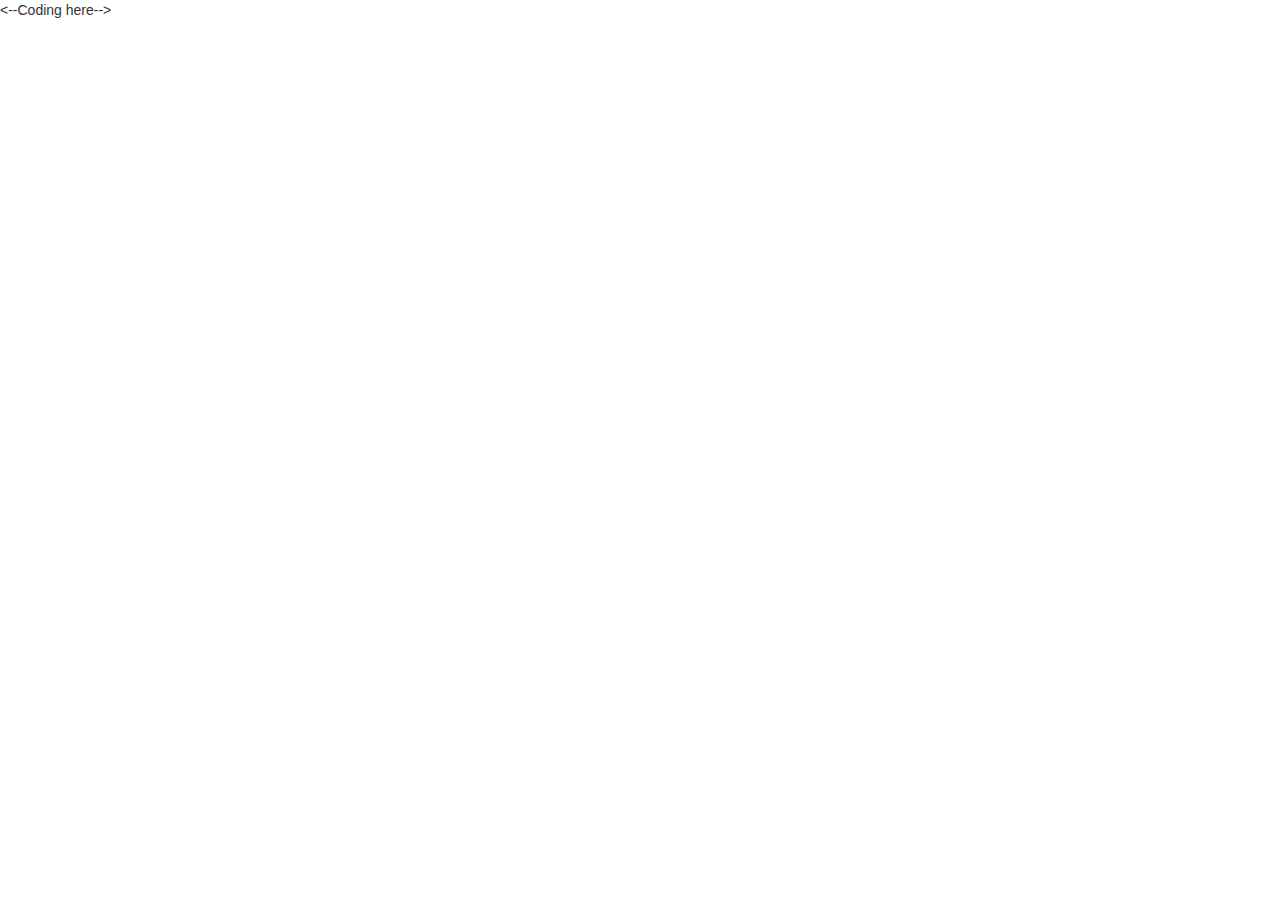
==== crm/landing.html @ 48f29cea "first commit" ====
<!DOCTYPE html>
<html lang="en">
<head>
<meta charset="UTF-8">
<meta name="viewport" content="width=device-width, initial-scale=1.0">
<meta http-equiv="X-UA-Compatible" content="ie=edge">
<meta name="Description" content="Enter your description here"/>
<link rel="stylesheet" href="https://cdnjs.cloudflare.com/ajax/libs/twitter-bootstrap/3.3.7/css/bootstrap.min.css">
<link rel="stylesheet" href="https://cdnjs.cloudflare.com/ajax/libs/font-awesome/5.15.4/css/all.min.css">
<link rel="stylesheet" href="css/landing.css">
<title>Title</title>
</head>
<body>
    <--Coding here-->

        



<script src="https://cdnjs.cloudflare.com/ajax/libs/jquery/3.5.1/jquery.min.js"></script>
<script src="https://cdnjs.cloudflare.com/ajax/libs/twitter-bootstrap/3.3.7/js/bootstrap.min.js"></script>
</body>
</html>
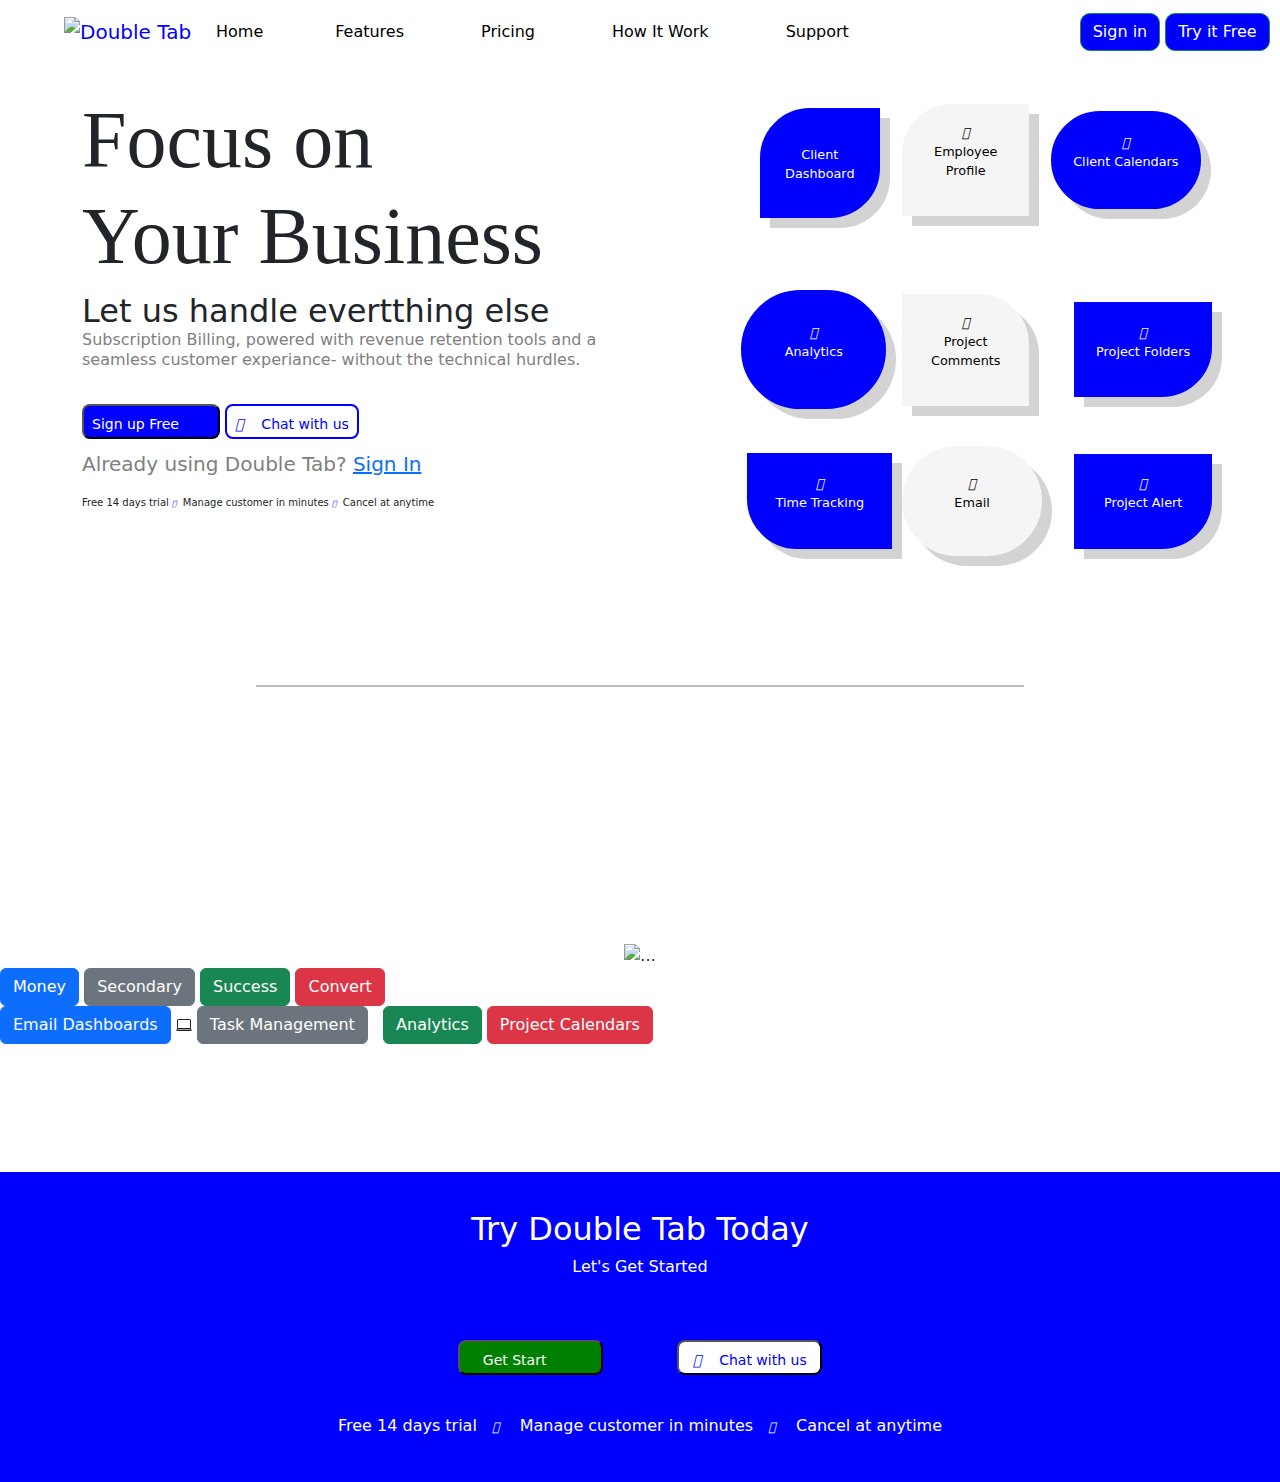
==== commit 6776227d: "marge commit" ====
--- a/crm/landing.html
+++ b/crm/landing.html
@@ -1,23 +1,256 @@
 <!DOCTYPE html>
 <html lang="en">
+
 <head>
-<meta charset="UTF-8">
-<meta name="viewport" content="width=device-width, initial-scale=1.0">
-<meta http-equiv="X-UA-Compatible" content="ie=edge">
-<meta name="Description" content="Enter your description here"/>
-<link rel="stylesheet" href="https://cdnjs.cloudflare.com/ajax/libs/twitter-bootstrap/3.3.7/css/bootstrap.min.css">
-<link rel="stylesheet" href="https://cdnjs.cloudflare.com/ajax/libs/font-awesome/5.15.4/css/all.min.css">
-<link rel="stylesheet" href="css/landing.css">
-<title>Title</title>
+    <meta charset="UTF-8">
+    <meta name="viewport" content="width=device-width, initial-scale=1.0">
+    <meta http-equiv="X-UA-Compatible" content="ie=edge">
+    <meta name="Description" content="Enter your description here" />
+    <link rel="stylesheet" href="https://cdnjs.cloudflare.com/ajax/libs/twitter-bootstrap/5.1.0/css/bootstrap.min.css">
+    <link rel="stylesheet" href="https://cdnjs.cloudflare.com/ajax/libs/font-awesome/5.15.4/css/all.min.css">
+    <link rel="stylesheet" href="css/landing.css">
+    <title>Title</title>
 </head>
+
 <body>
-    <--Coding here-->
-
-        
-
-
-
-<script src="https://cdnjs.cloudflare.com/ajax/libs/jquery/3.5.1/jquery.min.js"></script>
-<script src="https://cdnjs.cloudflare.com/ajax/libs/twitter-bootstrap/3.3.7/js/bootstrap.min.js"></script>
+    <!--Navigation Bar starts here-->
+    <nav class="navbar navbar-expand-lg navbar-dark" id="nav__bg-color">
+        <img src="images/Logo-1.png" style="margin-left: 5%;" class="navbar-brand" alt="Double Tab">
+
+        <div class="collapse navbar-collapse" id="navbarTogglerDemo02">
+            <ul class="navbar-nav mr-auto mt-2 mt-lg-0">
+                <li class="nav-item active">
+                    <a class="nav-link" href="landing.html">Home &nbsp; &nbsp;&nbsp; &nbsp; &nbsp; &nbsp; </a>
+                </li>
+                <li class="nav-item">
+                    <a class="nav-link" href="#">Features &nbsp; &nbsp; &nbsp; &nbsp; &nbsp; &nbsp;</a>
+                </li>
+                <li class="nav-item">
+                    <a class="nav-link" href="#">Pricing &nbsp; &nbsp; &nbsp; &nbsp; &nbsp; &nbsp;</a>
+                </li>
+                <li class="nav-item">
+                    <a class="nav-link" href="work.html">How It Work &nbsp; &nbsp; &nbsp; &nbsp; &nbsp;
+                        &nbsp;</a>
+                </li>
+                <li class="nav-item">
+                    <a class="nav-link" href="#">Support &nbsp; &nbsp; &nbsp; &nbsp; &nbsp; &nbsp;</a>
+                </li>
+            </ul>
+            <form style="padding: 0.5%; float: right; margin-left: auto; margin-right: 5px;"
+                class="form-inline my-2 my-lg-0 log-in">
+                <button class="btn btn-outline-success my-2 my-sm-0" id="btn__override" type="submit"
+                    onclick="window.location.href='index.html';">Sign
+                    in</button>
+                <button class="btn btn-outline-success my-2 my-sm-0" id="btn__override" type="submit"
+                    onclick="window.location.href='signup.html';">Try it
+                    Free</button>
+
+            </form>
+        </div>
+    </nav>
+    <!--Navigation Bar complete here-->
+
+
+    <!--Main Content Start here-->
+    <div class="container">
+
+        <div class="row">
+
+            <div class="col">
+
+                <b>
+                    <h1 class="content-h1" style="font-size: 5em;">Focus on<p>Your Business</p>
+                    </h1>
+                    <h4 style="line-height: 0.7; font-size: 2em;">Let us handle evertthing else</h4>
+                    <h6 style="color: gray;">Subscription Billing, powered with revenue retention tools and a <br>
+                        seamless customer experiance- without the technical hurdles.</h6>
+                </b>
+
+                <form class="form-footer">
+                    <button class="btn-content-signup" id="btn_start" type="submit">Sign up Free &nbsp; &nbsp;&nbsp;
+                        &nbsp; <i class="fa-solid fa-angles-right"></i></button>
+                    <button class="btn-content-chat" id="btn_start" type="submit"><i
+                            class="fa-solid fa-comment-dots"></i>
+                        &nbsp; &nbsp;Chat with us</button>
+                </form>
+                <h5 style="color: gray; line-height: 2.5;">Already using Double Tab? <a href="index.html"
+                        class="nav_link">Sign In</a></h5>
+                <h6 style="font-size: x-small;">Free 14 days trial&nbsp;<i class="fa-sharp fa-solid fa-circle fa-xs"
+                        style="color: blue;"></i></i>&nbsp;
+                    Manage customer in minutes&nbsp;<i class="fa-sharp fa-solid fa-circle fa-xs"
+                        style="color: blue;"></i>&nbsp;
+                    Cancel at anytime</h6>
+
+            </div>
+
+            <!--icon tabuler-->
+
+            <div class="col">
+
+                <table class="tbl-shape">
+
+                    <tr>
+                        <td>
+                            <div class="shape1">
+                                <p class="p-shape1"><i class="fa-regular fa-rectangle-list"></i>
+                                    <br>Client Dashboard
+                                </p>
+                            </div>
+                        </td>
+                        <td>
+                            <div class="shape2">
+                                <p class="p-shape2"><i class="fa-solid fa-user"></i>
+                                    <br>Employee Profile
+                                </p>
+                            </div>
+                        </td>
+                        <td>
+                            <div class="shape3">
+                                <p class="p-shape3"><i class="fa-regular fa-calendar"></i>
+                                    <br>Client Calendars
+                                </p>
+                            </div>
+                        </td>
+                    </tr>
+                    <tr>
+                        <td>
+                            <div class="shape4">
+                                <p class="p-shape4"><i class="fa-solid fa-chart-line"></i>
+                                    <br>Analytics
+                                </p>
+                            </div>
+                        </td>
+                        <td>
+                            <div class="shape6">
+                                <p class="p-shape6"><i class="fa-solid fa-comments"></i>
+                                    <br>Project Comments
+                                </p>
+                            </div>
+                        </td>
+                        <td>
+                            <div class="shape7">
+                                <p class="p-shape7"><i class="fa-solid fa-folder-open"></i>
+                                    <br>Project Folders
+                                </p>
+                            </div>
+                        </td>
+                    </tr>
+                    <tr>
+                        <td>
+                            <div class="shape8">
+                                <p class="p-shape8"><i class="fa-regular fa-clock"></i>
+                                    <br>Time Tracking
+                                </p>
+                            </div>
+                        </td>
+                        <td>
+                            <div class="shape9">
+                                <p class="p-shape9"><i class="fa-solid fa-envelope"></i>
+                                    <br>Email
+                                </p>
+                            </div>
+                        </td>
+                        <td>
+                            <div class="shape7">
+                                <p class="p-shape7"><i class="fa-regular fa-bell"></i>
+                                    <br>Project Alert
+                                </p>
+                            </div>
+                        </td>
+                    </tr>
+
+                </table>
+
+            </div>
+        </div>
+
+    </div>
+
+    <hr class="main-seprate">
+
+
+    <div class="text-center">
+        <img src="..." class="img-fluid" alt="...">
+
+    </div>
+
+    <div>
+        <button type="button" class="btn btn-primary">Money</button>
+        <button type="button" class="btn btn-secondary">Secondary</button>
+        <button type="button" class="btn btn-success">Success</button>
+        <button type="button" class="btn btn-danger">Convert</button>
+
+
+    </div>
+
+    <div>
+        <button type="button" class="btn btn-primary">Email Dashboards</button>
+        <svg xmlns="http://www.w3.org/2000/svg" width="16" height="16" fill="currentColor" class="bi bi-laptop"
+            viewBox="0 0 16 16">
+            <path
+                d="M13.5 3a.5.5 0 0 1 .5.5V11H2V3.5a.5.5 0 0 1 .5-.5h11zm-11-1A1.5 1.5 0 0 0 1 3.5V12h14V3.5A1.5 1.5 0 0 0 13.5 2h-11zM0 12.5h16a1.5 1.5 0 0 1-1.5 1.5h-13A1.5 1.5 0 0 1 0 12.5z" />
+        </svg>
+        <button type="button" class="btn btn-secondary">Task Management</button>
+        <i class="icofont-checked"></i>
+        &nbsp;
+        <button type="button" class="btn btn-success">Analytics</button>
+        <button type="button" class="btn btn-danger">Project Calendars</button>
+
+    </div>
+
+
+
+    <!--Main content ends here-->
+
+
+    <!--footer starts here-->
+    <footer class="container-footer">
+
+        <div class="container">
+            <div class="row">
+                <div class="col">
+                    <h2>Try Double Tab Today</h2>
+                </div>
+            </div>
+            <div class="row">
+                <div class="col">
+                    <h6>Let's Get Started</h6>
+                </div>
+            </div>
+            <div class="row">
+                <div class="col">
+                    <form class="form-footer">
+                        <button class="btn-start" id="btn_start" type="submit">Get Start &nbsp; &nbsp;&nbsp; &nbsp;
+                            <i class="fa-solid fa-angles-right"></i></button>
+                        <button class="btn-chat" id="btn_start" type="submit"><i class="fa-solid fa-comment-dots"></i>
+                            &nbsp; &nbsp;Chat with us</button>
+                    </form>
+                </div>
+            </div>
+            <div class="row">
+                <div class="col">
+                    <h3>&nbsp;&nbsp;</h3>
+                </div>
+            </div>
+            <div class="row">
+                <div class="col">
+                    <h6>Free 14 days trial&nbsp; &nbsp;<i class="fa-sharp fa-solid fa-circle fa-xs"></i></i>&nbsp;
+                        &nbsp;
+                        Manage customer in minutes&nbsp; &nbsp;<i class="fa-sharp fa-solid fa-circle fa-xs"></i>&nbsp;
+                        &nbsp;
+                        Cancel at anytime</h6>
+                </div>
+
+            </div>
+        </div>
+
+    </footer>
+    <!--Footer ends here-->
+
+    <script src="https://cdnjs.cloudflare.com/ajax/libs/popper.js/2.9.2/umd/popper.min.js"></script>
+    <script src="https://cdnjs.cloudflare.com/ajax/libs/twitter-bootstrap/5.1.0/js/bootstrap.min.js"></script>
+    <script src="https://kit.fontawesome.com/95e483b011.js" crossorigin="anonymous"></script>
 </body>
+
+
 </html>--- a/crm/css/landing.css
+++ b/crm/css/landing.css
@@ -0,0 +1,273 @@
+#btn__override {
+  background-color: blue;
+  color: white;
+  border-radius: 10px;
+
+}
+
+#nav__bg-color {
+  background-color: white;
+}
+
+.navbar-dark .navbar-brand {
+  color: blue;
+  width: 10%;
+  height: 5%;
+}
+
+.navbar-dark .navbar-nav .nav-link {
+  color: black;
+}
+
+.btn-form form {
+  padding: 0.5%;
+  float: right;
+  margin-right: 10px;
+  margin-left: auto;
+
+}
+
+.navbar-dark .navbar-nav .nav-link:focus,
+.navbar-dark .navbar-nav .nav-link:hover {
+  color: blue
+}
+
+
+
+
+footer {
+  display: flex;
+  background-color: blue;
+  color: #fff;
+  font-size: 1.5em;
+  text-align: center;
+  padding: 3%;
+  margin-top: 10%;
+}
+
+.btn-start {
+  background-color: green;
+  text-align: center;
+  color: #fff;
+  font-size: 14px;
+  border-radius: 8px;
+  height: 35px;
+  width: 13%;
+  margin-right: 6%;
+  padding: 8px;
+  justify-content: center;
+
+}
+
+.btn-chat {
+  background-color: #fff;
+  text-align: center;
+  color: blue;
+  font-size: 14px;
+  border-radius: 8px;
+  height: 35px;
+  width: 13%;
+  margin-top: 5%;
+  padding: 8px;
+  justify-content: center;
+}
+
+.btn-content-signup {
+  background-color: blue;
+  text-align: center;
+  color: white;
+  font-size: 14px;
+  border-radius: 8px;
+  height: 35px;
+  width: auto;
+  margin-top: 5%;
+  padding: 8px;
+  justify-content: center;
+
+}
+
+.btn-content-chat {
+  background-color: #fff;
+  text-align: center;
+  color: blue;
+  font-size: 14px;
+  border-radius: 8px;
+  height: 35px;
+  width: auto;
+  margin-top: 5%;
+  border: 2px solid blue;
+  padding: 8px;
+  justify-content: center;
+}
+
+.content-h1 {
+  font-family: Arial Rounded MT Bold;
+  margin-top: 5%;
+  font-size: 3em;
+}
+.shape1{
+  border-top-left-radius: 50px;
+  border-bottom-right-radius: 50px;
+  color: blue;
+  background-color: blue;
+  display: inline-block;
+  width: 100%;
+  height: 100%;
+  border: 5px solid blue;
+  box-shadow: 10px 10px lightgray;
+  margin: 15%;
+  margin-top: 20%;
+}
+.p-shape1{
+  text-align: center;
+  color: #fff;
+  font-size: 0.8em;
+  padding: 12%;
+}
+.shape2{
+ border-top-left-radius: 50px;
+  color: whitesmoke;
+  background-color: whitesmoke;
+  display: inline-block;
+  width: 100%;
+  height: 100%;
+  border: 5px solid whitesmoke;
+  box-shadow: 10px 10px lightgray;
+  margin: 30%;
+}
+.p-shape2{
+  text-align: center;
+  color: black;
+  font-size: 0.8em;
+  padding: 12%;
+}
+.shape3{
+  border-radius: 50px;
+  color: blue;
+  background-color: blue;
+  display: inline-block;
+  width: 130%;
+  height: 100%;
+  border: 5px solid blue;
+  box-shadow: 10px 10px lightgray;
+  margin-left: 50%;
+}
+.p-shape3{
+  text-align: center;
+  color: #fff;
+  font-size: 0.8em;
+  padding: 12%;
+}
+.shape4{
+  border-radius: 80px;
+  color: blue;
+  background-color: blue;
+  display: inline-block;
+  width: 120%;
+  height: 150%;
+  border: 20px solid blue;
+  box-shadow: 10px 10px lightgray;
+  margin-right: 15%;
+  margin-top: auto;
+}
+.p-shape4{
+  text-align: center;
+  color: #fff;
+  font-size: 0.8em;
+  padding: 12%;
+}
+.shape6{
+  border-top-right-radius: 50px;
+   color: whitesmoke;
+   background-color: whitesmoke;
+   display: inline-block;
+   width: 100%;
+   height: 100%;
+   border: 5px solid whitesmoke;
+   box-shadow: 10px 10px lightgray;
+   margin: 30%;
+}
+.p-shape6{
+   text-align: center;
+   color: black;
+   font-size: 0.8em;
+   padding: 12%;
+}
+.shape7{
+  border-bottom-right-radius: 50px;
+  color: blue;
+  background-color: blue;
+  display: inline-block;
+  width: 120%;
+  height: 100%;
+  border: 5px solid blue;
+  box-shadow: 10px 10px lightgray;
+  margin-left: 70%;
+}
+.p-shape7{
+  text-align: center;
+  color: #fff;
+  font-size: 0.8em;
+  padding: 12%;
+}
+.shape8{
+  border-bottom-left-radius: 50px;
+  color: blue;
+  background-color: blue;
+  display: inline-block;
+  width: 120%;
+  height: 100%;
+  border: 5px solid blue;
+  box-shadow: 10px 10px lightgray;
+  margin-left: 5%;
+}
+.p-shape8{
+  text-align: center;
+  color: #fff;
+  font-size: 0.8em;
+  padding: 12%;
+}
+.shape9{
+  border-radius: 80px;
+  color: whitesmoke;
+  background-color: whitesmoke;
+  display: inline-block;
+  width: 110%;
+  height: 130%;
+  border: 15px solid whitesmoke;
+  box-shadow: 10px 10px lightgray;
+  margin-left: 30%;
+  margin-top: auto;
+}
+.p-shape9{
+  text-align: center;
+  color: black;
+  font-size: 0.8em;
+  padding: 12%;
+}
+.tbl-shape{
+  border: 0px;
+  margin: auto;
+  align-items: center;
+}
+.main-seprate{
+  width: 60%;
+  margin: 20%;
+  padding: auto;
+  margin-top: 10%;
+  border: 1px solid black;
+  align-items: center;
+  color: black;
+  
+
+}
+
+
+=======
+$thumbnail-padding:                 .25rem;
+$thumbnail-bg:                      var(--#{$prefix}body-bg);
+$thumbnail-border-width:            var(--#{$prefix}border-width);
+$thumbnail-border-color:            var(--#{$prefix}border-color);
+$thumbnail-border-radius:           var(--#{$prefix}border-radius);
+$thumbnail-box-shadow:              var(--#{$prefix}box-shadow-sm);
+>>>>>>> e7ed9794b777ccdd6e9282e99cc94675d39581b0
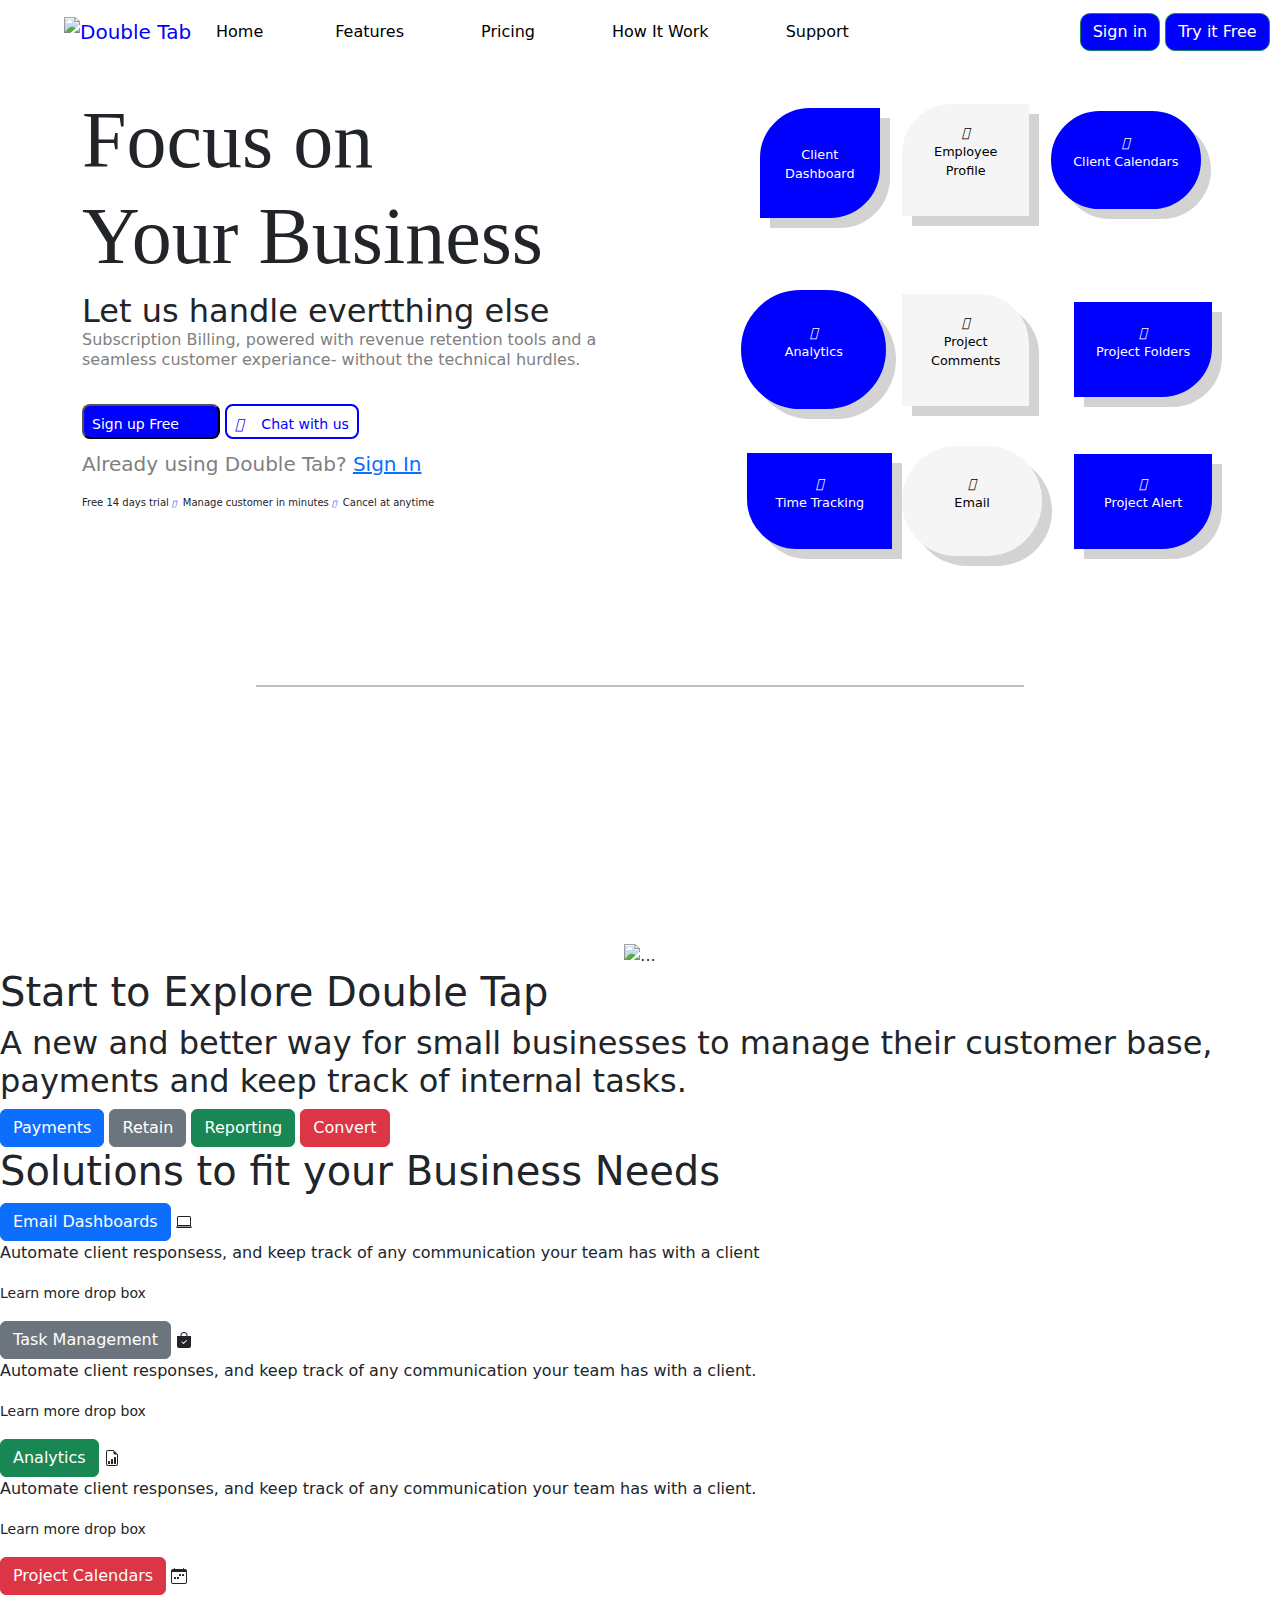
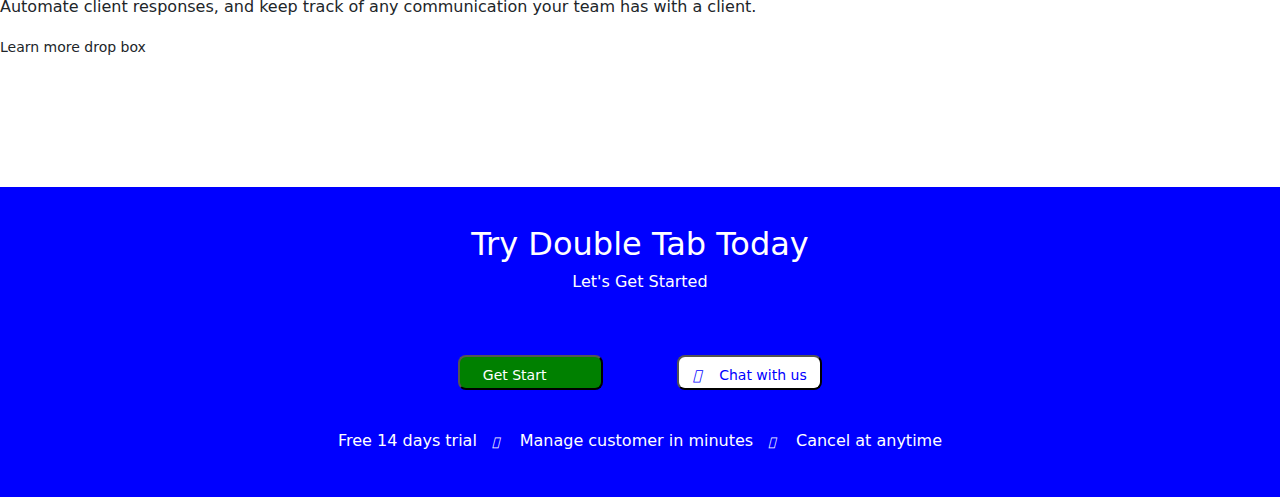
==== commit dda22114: "push4" ====
--- a/crm/landing.html
+++ b/crm/landing.html
@@ -175,27 +175,46 @@
     </div>
 
     <div>
-        <button type="button" class="btn btn-primary">Money</button>
-        <button type="button" class="btn btn-secondary">Secondary</button>
-        <button type="button" class="btn btn-success">Success</button>
+        <h1><Large>Start to Explore Double Tap </Large></h1>
+        <h2>A new and better way for small businesses to manage their customer base, payments and keep track of internal tasks.</small></h2>
+        <button type="button" class="btn btn-primary">Payments</button>
+        <button type="button" class="btn btn-secondary">Retain</button>
+        <button type="button" class="btn btn-success">Reporting</button>
         <button type="button" class="btn btn-danger">Convert</button>
 
 
     </div>
 
     <div>
+        <h1>Solutions to fit your Business Needs</h1>
         <button type="button" class="btn btn-primary">Email Dashboards</button>
         <svg xmlns="http://www.w3.org/2000/svg" width="16" height="16" fill="currentColor" class="bi bi-laptop"
             viewBox="0 0 16 16">
             <path
                 d="M13.5 3a.5.5 0 0 1 .5.5V11H2V3.5a.5.5 0 0 1 .5-.5h11zm-11-1A1.5 1.5 0 0 0 1 3.5V12h14V3.5A1.5 1.5 0 0 0 13.5 2h-11zM0 12.5h16a1.5 1.5 0 0 1-1.5 1.5h-13A1.5 1.5 0 0 1 0 12.5z" />
         </svg>
+        <p> Automate client responsess, and keep track of any communication your team has with a client</p>
+        <p><small>Learn more drop box </small></p>
         <button type="button" class="btn btn-secondary">Task Management</button>
-        <i class="icofont-checked"></i>
-        &nbsp;
+         <svg xmlns="http://www.w3.org/2000/svg" width="16" height="16" fill="currentColor" class="bi bi-bag-check-fill" viewBox="0 0 16 16">
+  <path fill-rule="evenodd" d="M10.5 3.5a2.5 2.5 0 0 0-5 0V4h5v-.5zm1 0V4H15v10a2 2 0 0 1-2 2H3a2 2 0 0 1-2-2V4h3.5v-.5a3.5 3.5 0 1 1 7 0zm-.646 5.354a.5.5 0 0 0-.708-.708L7.5 10.793 6.354 9.646a.5.5 0 1 0-.708.708l1.5 1.5a.5.5 0 0 0 .708 0l3-3z"/>
+</svg>
+        <p>Automate client responses, and keep track of any communication your team has with a client.</p>
+        <p><small>Learn more drop box </small></p>
         <button type="button" class="btn btn-success">Analytics</button>
+        <svg xmlns="http://www.w3.org/2000/svg" width="16" height="16" fill="currentColor" class="bi bi-file-earmark-bar-graph" viewBox="0 0 16 16">
+  <path d="M10 13.5a.5.5 0 0 0 .5.5h1a.5.5 0 0 0 .5-.5v-6a.5.5 0 0 0-.5-.5h-1a.5.5 0 0 0-.5.5v6zm-2.5.5a.5.5 0 0 1-.5-.5v-4a.5.5 0 0 1 .5-.5h1a.5.5 0 0 1 .5.5v4a.5.5 0 0 1-.5.5h-1zm-3 0a.5.5 0 0 1-.5-.5v-2a.5.5 0 0 1 .5-.5h1a.5.5 0 0 1 .5.5v2a.5.5 0 0 1-.5.5h-1z"/>
+  <path d="M14 14V4.5L9.5 0H4a2 2 0 0 0-2 2v12a2 2 0 0 0 2 2h8a2 2 0 0 0 2-2zM9.5 3A1.5 1.5 0 0 0 11 4.5h2V14a1 1 0 0 1-1 1H4a1 1 0 0 1-1-1V2a1 1 0 0 1 1-1h5.5v2z"/>
+</svg>
+        <p>Automate client responses, and keep track of any communication your team has with a client.</p>
+        <p><small>Learn more drop box </small></p>
         <button type="button" class="btn btn-danger">Project Calendars</button>
-
+        <svg xmlns="http://www.w3.org/2000/svg" width="16" height="16" fill="currentColor" class="bi bi-calendar-week" viewBox="0 0 16 16">
+  <path d="M11 6.5a.5.5 0 0 1 .5-.5h1a.5.5 0 0 1 .5.5v1a.5.5 0 0 1-.5.5h-1a.5.5 0 0 1-.5-.5v-1zm-3 0a.5.5 0 0 1 .5-.5h1a.5.5 0 0 1 .5.5v1a.5.5 0 0 1-.5.5h-1a.5.5 0 0 1-.5-.5v-1zm-5 3a.5.5 0 0 1 .5-.5h1a.5.5 0 0 1 .5.5v1a.5.5 0 0 1-.5.5h-1a.5.5 0 0 1-.5-.5v-1zm3 0a.5.5 0 0 1 .5-.5h1a.5.5 0 0 1 .5.5v1a.5.5 0 0 1-.5.5h-1a.5.5 0 0 1-.5-.5v-1z"/>
+  <path d="M3.5 0a.5.5 0 0 1 .5.5V1h8V.5a.5.5 0 0 1 1 0V1h1a2 2 0 0 1 2 2v11a2 2 0 0 1-2 2H2a2 2 0 0 1-2-2V3a2 2 0 0 1 2-2h1V.5a.5.5 0 0 1 .5-.5zM1 4v10a1 1 0 0 0 1 1h12a1 1 0 0 0 1-1V4H1z"/>
+</svg>
+        <p> Automate client responses, and keep track of any communication your team has with a client.</p>
+        <p><p><small>Learn more drop box </small></p></p>
     </div>
 
 
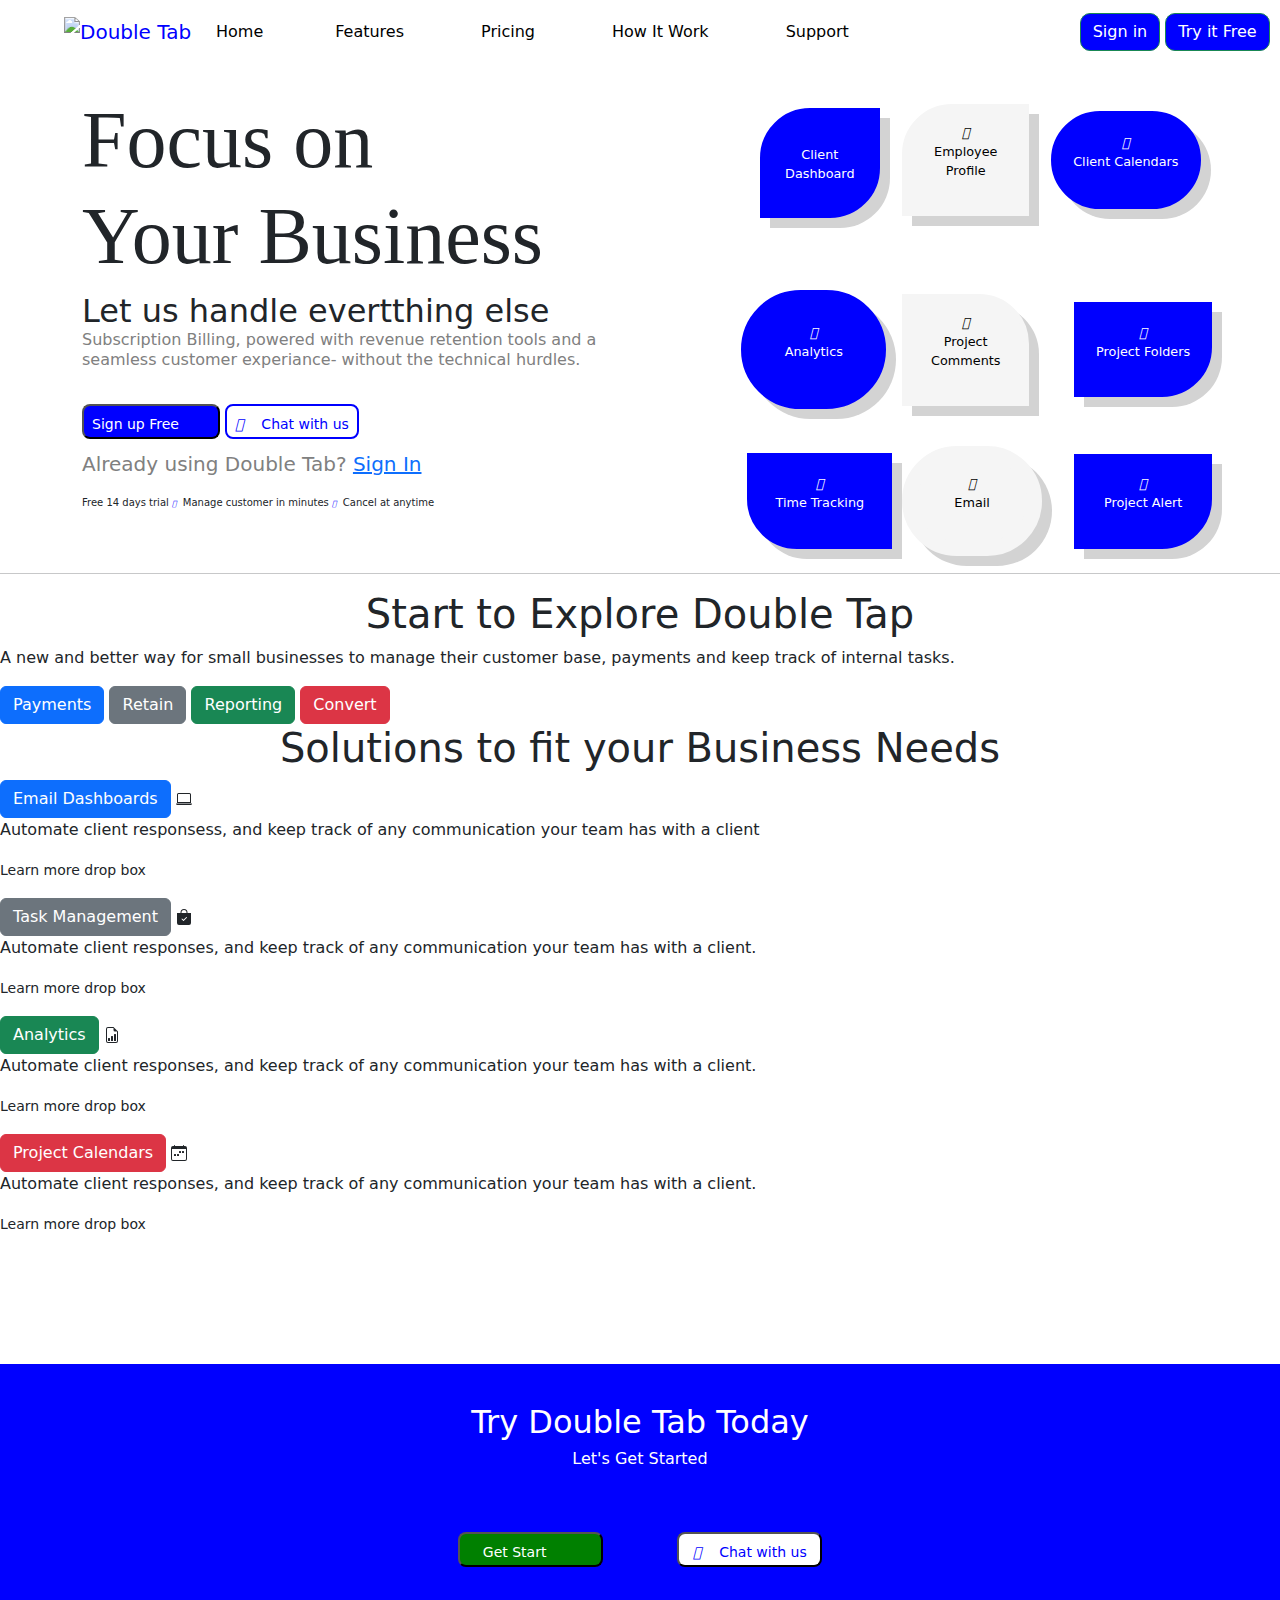
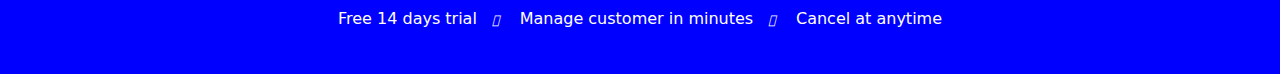
==== commit 434add0f: "push5" ====
--- a/crm/landing.html
+++ b/crm/landing.html
@@ -166,17 +166,16 @@
 
     </div>
 
-    <hr class="main-seprate">
+    <hr class="main-seperate">
 
 
     <div class="text-center">
-        <img src="..." class="img-fluid" alt="...">
-
+        
     </div>
 
     <div>
-        <h1><Large>Start to Explore Double Tap </Large></h1>
-        <h2>A new and better way for small businesses to manage their customer base, payments and keep track of internal tasks.</small></h2>
+        <h1><Large><center> Start to Explore Double Tap </center></Large></h1>
+        <p>A new and better way for small businesses to manage their customer base, payments and keep track of internal tasks.</small></p>
         <button type="button" class="btn btn-primary">Payments</button>
         <button type="button" class="btn btn-secondary">Retain</button>
         <button type="button" class="btn btn-success">Reporting</button>
@@ -186,7 +185,7 @@
     </div>
 
     <div>
-        <h1>Solutions to fit your Business Needs</h1>
+        <h1><center>Solutions to fit your Business Needs</center></h1>
         <button type="button" class="btn btn-primary">Email Dashboards</button>
         <svg xmlns="http://www.w3.org/2000/svg" width="16" height="16" fill="currentColor" class="bi bi-laptop"
             viewBox="0 0 16 16">
